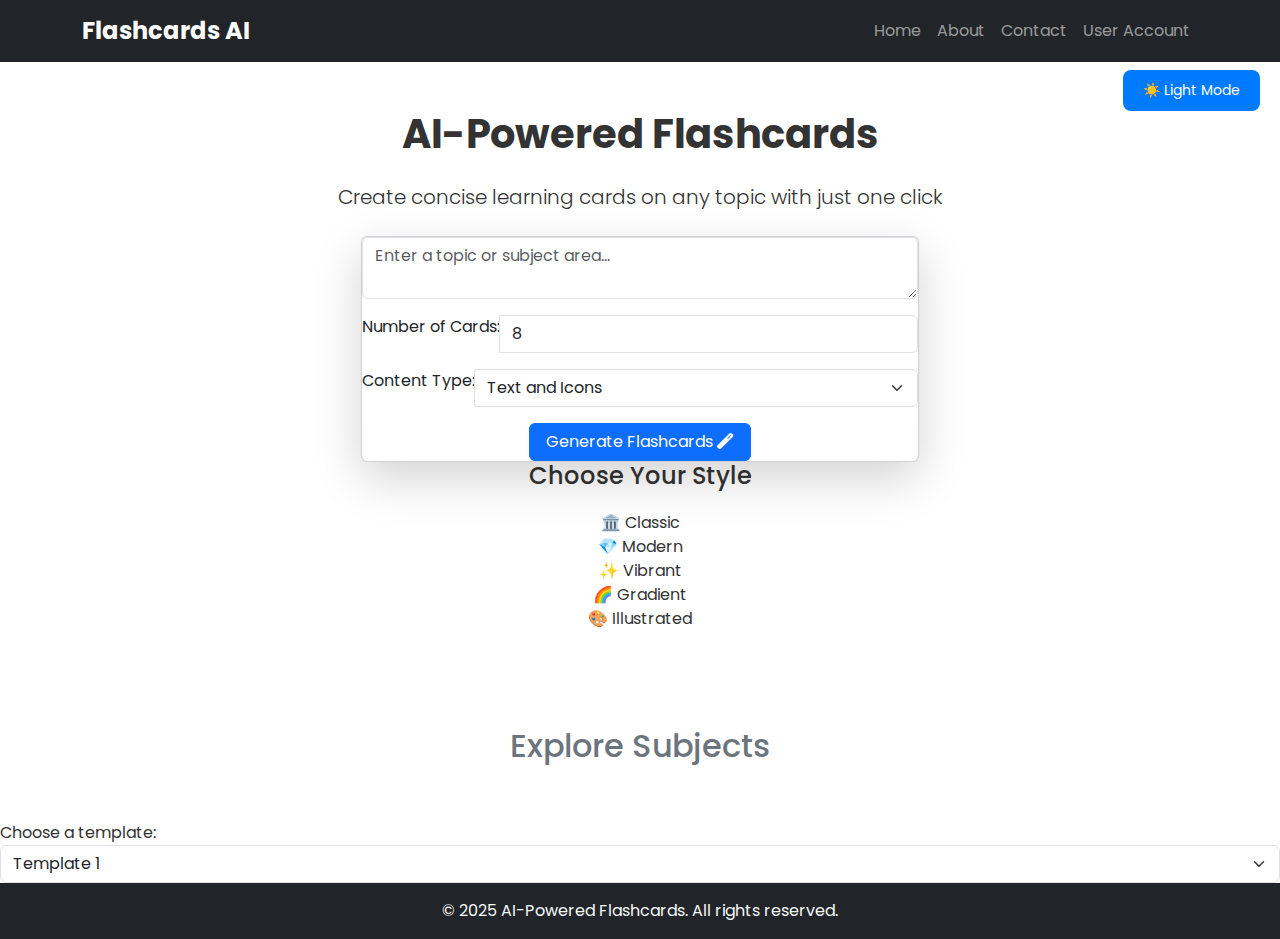
==== index.html @ 3bf1864f "Update index.html" ====
<!DOCTYPE html>
<html lang="en">
<head>
    <meta charset="UTF-8">
    <meta name="viewport" content="width=device-width, initial-scale=1.0">
    <title>AI-Powered Smart Diagnosis for EV</title>
    <link href="https://cdn.jsdelivr.net/npm/bootstrap@5.3.0/dist/css/bootstrap.min.css" rel="stylesheet">
    <link rel="stylesheet" href="https://cdnjs.cloudflare.com/ajax/libs/animate.css/4.1.1/animate.min.css">
    <link rel="stylesheet" href="styles.css">
    <link href="https://fonts.googleapis.com/css2?family=Poppins:wght@400;500;600&display=swap" rel="stylesheet">
    <link rel="stylesheet" href="https://cdnjs.cloudflare.com/ajax/libs/font-awesome/6.0.0/css/all.min.css">
</head>
<body>
    <nav class="navbar navbar-expand-lg navbar-dark bg-dark">
        <div class="container">
            <a class="navbar-brand" href="#">Flashcards AI</a>
            <button class="navbar-toggler" type="button" data-bs-toggle="collapse" data-bs-target="#navbarNav" aria-controls="navbarNav" aria-expanded="false" aria-label="Toggle navigation">
                <span class="navbar-toggler-icon"></span>
            </button>
            <div class="collapse navbar-collapse" id="navbarNav">
                <ul class="navbar-nav ms-auto">
                    <li class="nav-item"><a class="nav-link" href="index.html">Home</a></li>
                    <li class="nav-item"><a class="nav-link" href="about.html">About</a></li>
                    <li class="nav-item"><a class="nav-link" href="contact.html">Contact</a></li>
                    <li class="nav-item"><a class="nav-link" href="signup.html">User Account</a></li>
                </ul>
            </div>
        </div>
    </nav>

    <button id="theme-toggle">
        <span id="theme-icon">☀️</span> Mode
    </button>

    <div class="container mt-5 text-center">
        <h1 class="mb-4 fw-bold animate__animated animate__fadeInDown">AI-Powered Flashcards</h1>
        <p class="lead mb-4 animate__animated animate__fadeIn animate__delay-1s">Create concise learning cards on any topic with just one click</p>
        
        <div class="user-input-container card shadow-lg rounded animate__animated animate__fadeInUp">
            <textarea id="user-input" class="user-input form-control mb-3" placeholder="Enter a topic or subject area..."></textarea>
            <div class="input-group mb-3">
                <label for="card-count">Number of Cards:</label>
                <input type="number" id="card-count" min="1" max="20" value="8" class="form-control">
            </div>
            <div class="input-group mb-3">
                <label for="content-type">Content Type:</label>
                <select id="content-type" class="form-select">
                    <option value="text">Text Only</option>
                    <option value="image">Text with Icons</option>
                    <option value="both" selected>Text and Icons</option>
                </select>
            </div>
            <button id="generate-btn" class="generate-btn btn btn-primary">Generate Flashcards <i class="fas fa-magic"></i></button>
        </div>

        <!-- Template selector will be inserted here by JavaScript -->
        
        <div class="flashcards-container mt-5 animate__animated animate__fadeIn">
            <!-- Generated flashcards will appear here -->
        </div>
        
        <div class="categories mt-5 animate__animated animate__fadeIn">
            <h2 class="text-secondary">Explore Subjects</h2>
            <div class="row row-cols-2 row-cols-md-3 row-cols-lg-4 g-3">
                <!-- Subject cards here -->
            </div>
        </div>

        <div class="flashcards-container mt-5 animate__animated animate__fadeIn">
            <div class="loading-state" style="display: none;">
                <div class="spinner-border text-primary" role="status">
                    <span class="visually-hidden">Loading...</span>
                </div>
                <p class="mt-2">Generating flashcards with images...</p>
            </div>
        </div>

        </div>

        <div class="template-selector mt-3 animate__animated animate__fadeIn">
            <label for="template-select">Choose a template:</label>
            <select id="template-select" class="form-select">
                <option value="template1">Template 1</option>
                <option value="template2">Template 2</option>
                <!-- Add more templates as needed -->
            </select>
        </div>
    </div>

    <footer class="bg-dark text-light text-center py-3">
        <p class="mb-0">&copy; 2025 AI-Powered Flashcards. All rights reserved.</p>
    </footer>

    <script src="https://cdn.jsdelivr.net/npm/bootstrap@5.3.0/dist/js/bootstrap.bundle.min.js"></script>
    <script src="script.js"></script>
</body>
</html>
---- styles.css ----
:root {
  --background-color: #ffffff;
  --text-color: #333333;
  --primary-color: #007bff;
  --primary-hover-color: #0056b3;
  --box-background: #f9f9f9;
  --box-border: #e0e0e0;
  --shadow: 0 4px 12px rgba(0, 0, 0, 0.1);

  --card-background: #f8f9fa;
  --input-background: #ffffff;
  --input-border: #ced4da;
  --button-background: #007bff;
  --button-text: #ffffff;
}

/* Change this */
html[data-theme="dark"] {
  --background-color: #1e1e1e;
  --text-color: #f4f4f4;
  --primary-color: #0d6efd;
  --primary-hover-color: #0b5ed7;
  --box-background: #2d2d2d;
  --box-border: #444444;
  --shadow: 0 4px 12px rgba(0, 0, 0, 0.3);

  --card-background: #1e1e1e;
  --input-background: #a59595;
  --input-border: #444444;
  --button-background: #0d6efd;
  --button-text: #ffffff;
}

body {
  font-family: 'Poppins', sans-serif;
  background-color: var(--background-color);
  color: var(--text-color);
  margin: 0;
  padding: 0;
  transition: background-color 0.3s, color 0.3s;
}

.navbar-brand {
  font-size: 1.5rem;
  font-weight: bold;
}

#theme-toggle {
  position: fixed;
  top: 70px;
  right: 20px;
  background-color: var(--primary-color);
  color: #fff;
  border: none;
  border-radius: 8px;
  padding: 10px 20px;
  font-size: 14px;
  cursor: pointer;
  transition: background-color 0.3s, transform 0.2s;
}

#theme-toggle:hover {
  background-color: var(--primary-hover-color);
  transform: translateY(-2px);
}

.user-input-container {
  width: 50%;
  margin: 0 auto;
  display: flex;
  flex-direction: column;
  align-items: center;
}

.generate-btn {
  width: 40%;
  margin: 0 auto;
}

.flashcards-container {
  display: flex;
  flex-wrap: wrap;
  gap: 10px;
  justify-content: center;
  width: 100%;
}

.flashcards-container img{
  height: 300px;
  width: 300px;
}

.flashcard {
  background-color: var(--card-background);
  border: 1px solid var(--box-border);
  border-radius: 8px;
  padding: 5px;
  width: 370px;
  box-shadow: var(--shadow);
  transition: transform 0.3s ease-in-out, background-color 0.3s, color 0.3s;
}

.flashcard:hover {
  transform: scale(1.05);
}

.template-selector {
  margin-top: 20px;
}

.animate__animated {
  animation-duration: 1s;
}
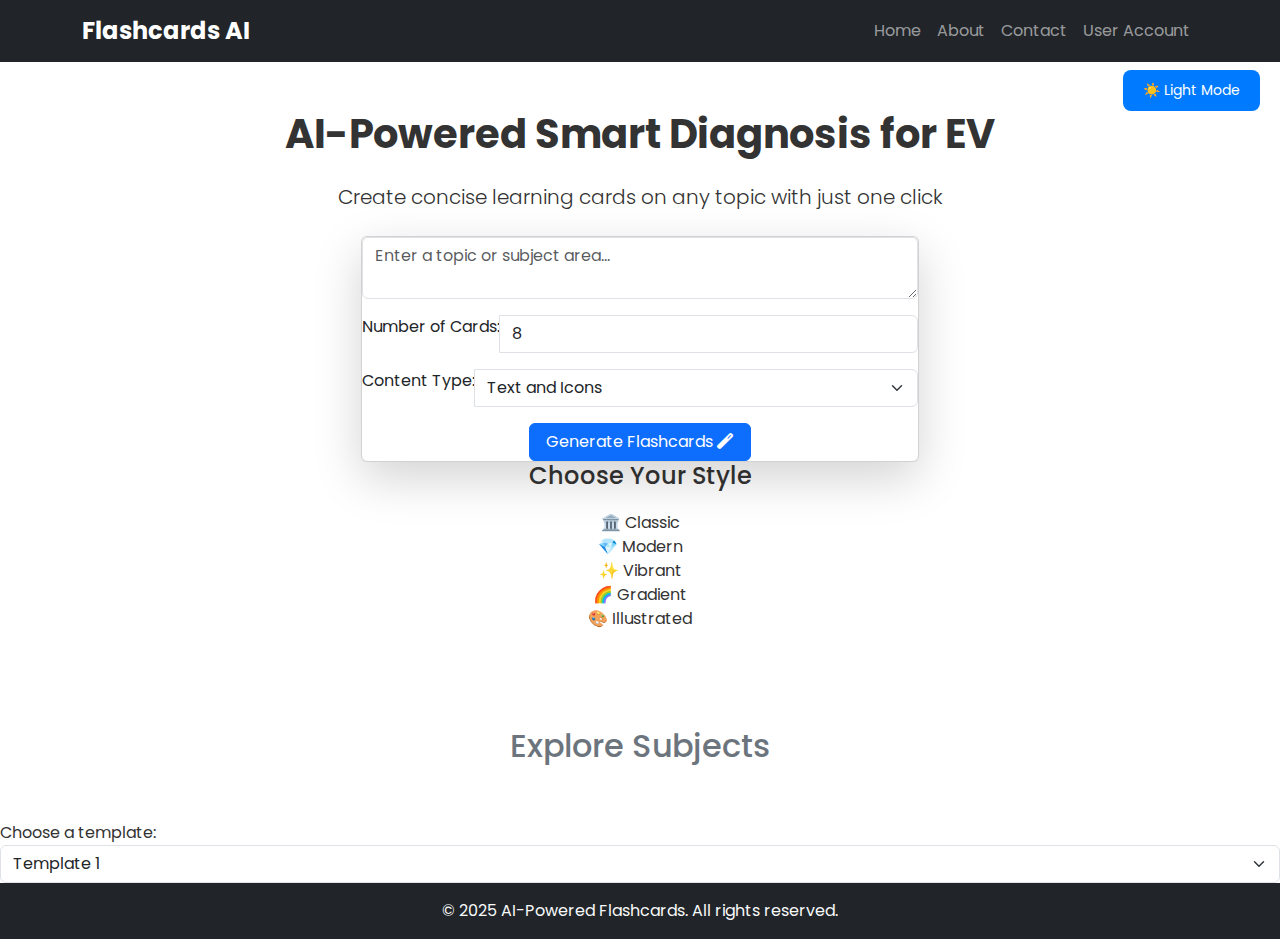
==== commit dc7ad194: "Update index.html" ====
--- a/index.html
+++ b/index.html
@@ -33,7 +33,7 @@
     </button>
 
     <div class="container mt-5 text-center">
-        <h1 class="mb-4 fw-bold animate__animated animate__fadeInDown">AI-Powered Flashcards</h1>
+        <h1 class="mb-4 fw-bold animate__animated animate__fadeInDown">AI-Powered Smart Diagnosis for EV</h1>
         <p class="lead mb-4 animate__animated animate__fadeIn animate__delay-1s">Create concise learning cards on any topic with just one click</p>
         
         <div class="user-input-container card shadow-lg rounded animate__animated animate__fadeInUp">
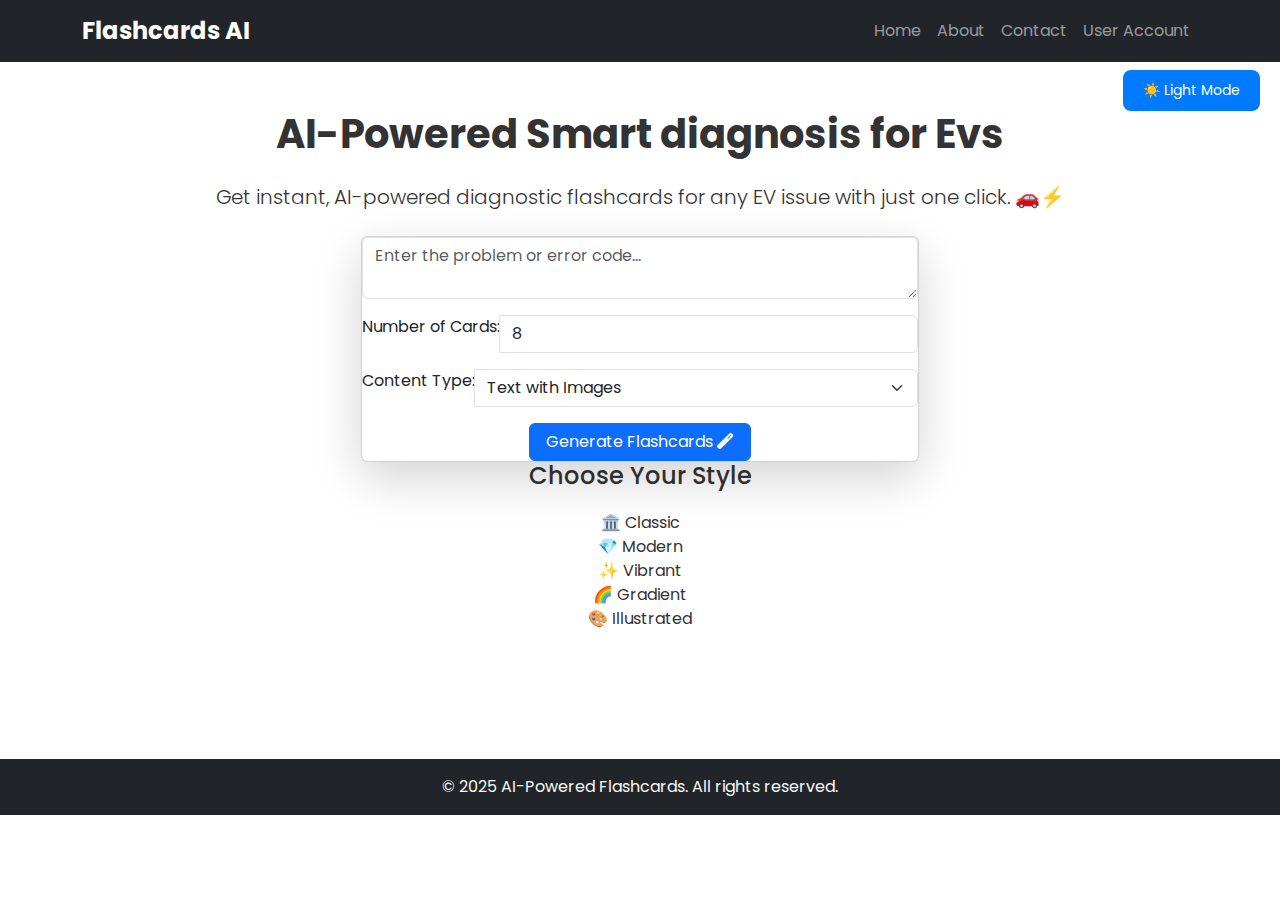
==== commit 802a6f0f: "index.html" ====
--- a/index.html
+++ b/index.html
@@ -3,7 +3,7 @@
 <head>
     <meta charset="UTF-8">
     <meta name="viewport" content="width=device-width, initial-scale=1.0">
-    <title>AI-Powered Smart Diagnosis for EV</title>
+    <title>AI-Powered Flashcards</title>
     <link href="https://cdn.jsdelivr.net/npm/bootstrap@5.3.0/dist/css/bootstrap.min.css" rel="stylesheet">
     <link rel="stylesheet" href="https://cdnjs.cloudflare.com/ajax/libs/animate.css/4.1.1/animate.min.css">
     <link rel="stylesheet" href="styles.css">
@@ -33,11 +33,11 @@
     </button>
 
     <div class="container mt-5 text-center">
-        <h1 class="mb-4 fw-bold animate__animated animate__fadeInDown">AI-Powered Smart Diagnosis for EV</h1>
-        <p class="lead mb-4 animate__animated animate__fadeIn animate__delay-1s">Create concise learning cards on any topic with just one click</p>
+        <h1 class="mb-4 fw-bold animate__animated animate__fadeInDown">AI-Powered Smart diagnosis for Evs</h1>
+        <p class="lead mb-4 animate__animated animate__fadeIn animate__delay-1s">Get instant, AI-powered diagnostic flashcards for any EV issue with just one click. 🚗⚡</p>
         
         <div class="user-input-container card shadow-lg rounded animate__animated animate__fadeInUp">
-            <textarea id="user-input" class="user-input form-control mb-3" placeholder="Enter a topic or subject area..."></textarea>
+            <textarea id="user-input" class="user-input form-control mb-3" placeholder="Enter the problem or error code..."></textarea>
             <div class="input-group mb-3">
                 <label for="card-count">Number of Cards:</label>
                 <input type="number" id="card-count" min="1" max="20" value="8" class="form-control">
@@ -47,7 +47,7 @@
                 <select id="content-type" class="form-select">
                     <option value="text">Text Only</option>
                     <option value="image">Text with Icons</option>
-                    <option value="both" selected>Text and Icons</option>
+                    <option value="both" selected>Text with Images</option>
                 </select>
             </div>
             <button id="generate-btn" class="generate-btn btn btn-primary">Generate Flashcards <i class="fas fa-magic"></i></button>
@@ -60,7 +60,7 @@
         </div>
         
         <div class="categories mt-5 animate__animated animate__fadeIn">
-            <h2 class="text-secondary">Explore Subjects</h2>
+           
             <div class="row row-cols-2 row-cols-md-3 row-cols-lg-4 g-3">
                 <!-- Subject cards here -->
             </div>
@@ -77,16 +77,6 @@
 
         </div>
 
-        <div class="template-selector mt-3 animate__animated animate__fadeIn">
-            <label for="template-select">Choose a template:</label>
-            <select id="template-select" class="form-select">
-                <option value="template1">Template 1</option>
-                <option value="template2">Template 2</option>
-                <!-- Add more templates as needed -->
-            </select>
-        </div>
-    </div>
-
     <footer class="bg-dark text-light text-center py-3">
         <p class="mb-0">&copy; 2025 AI-Powered Flashcards. All rights reserved.</p>
     </footer>
@@ -96,4 +86,3 @@
 </body>
 </html>
 
-
